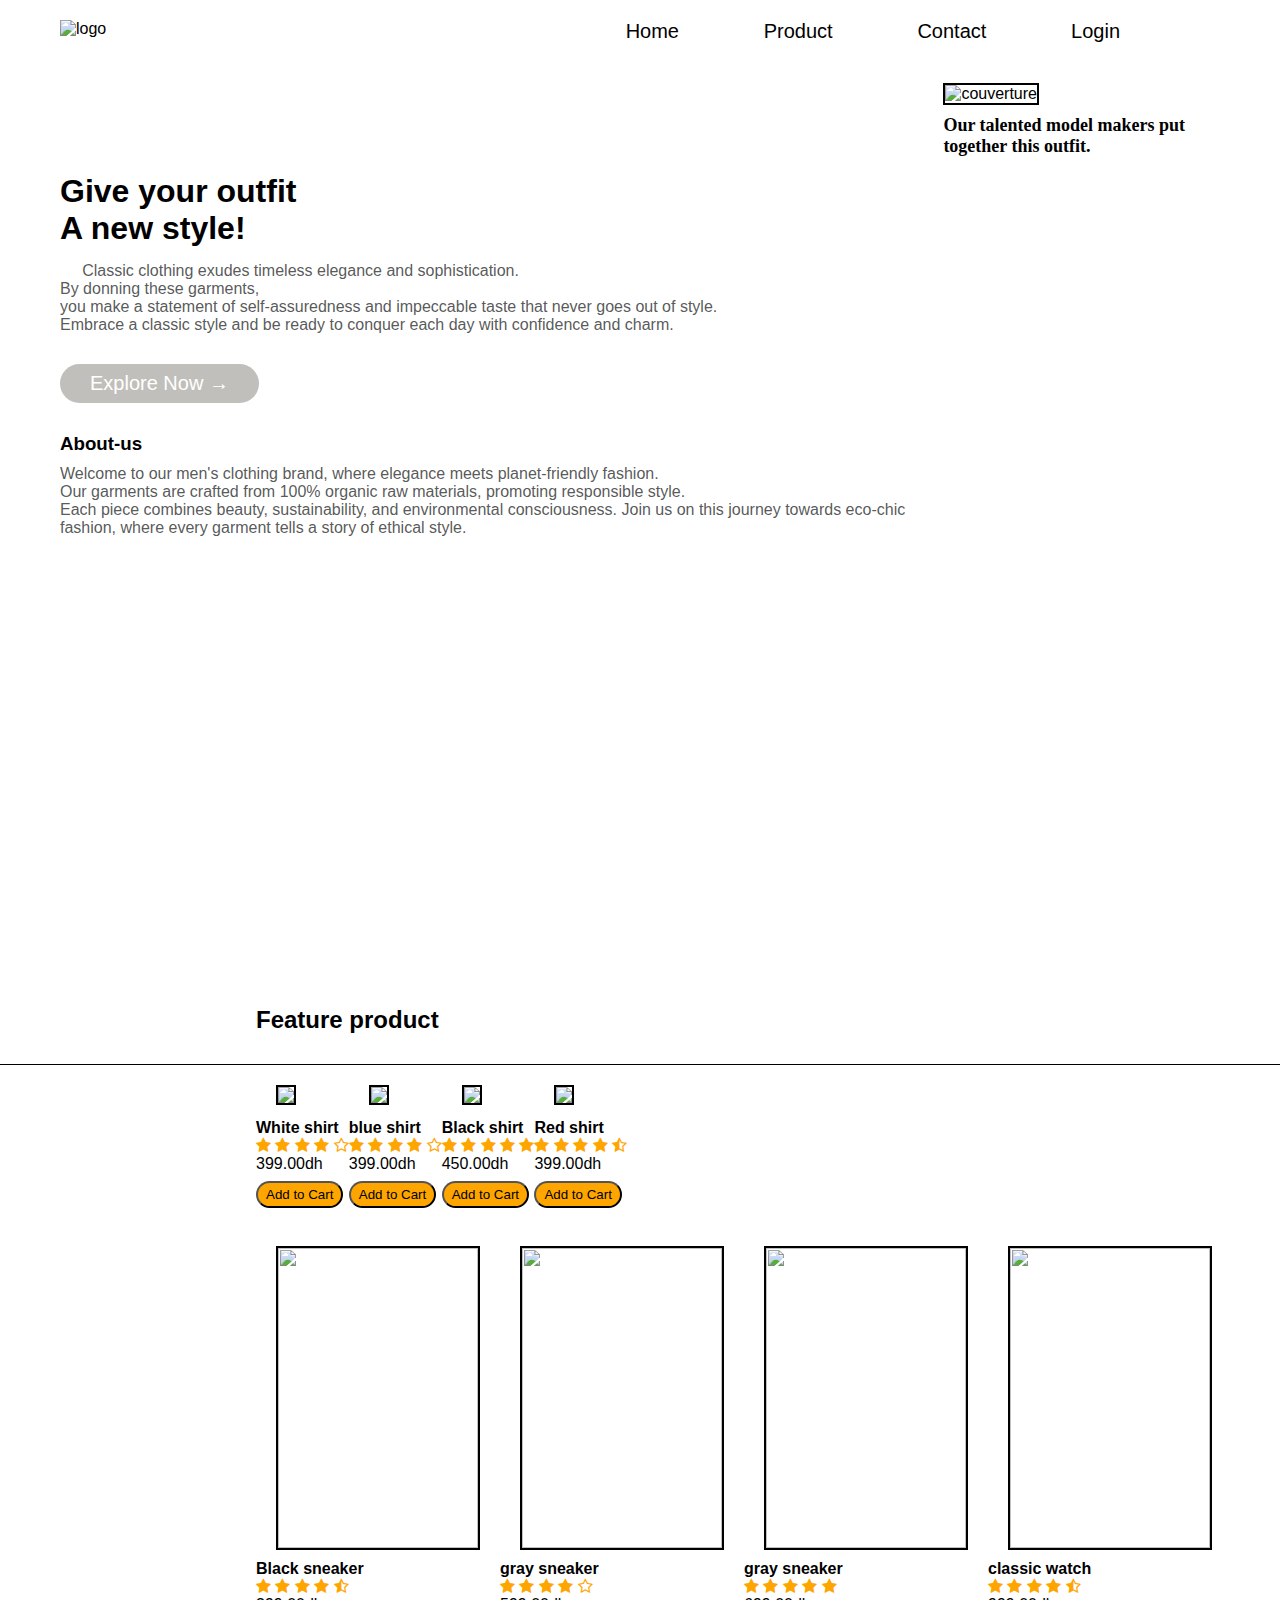
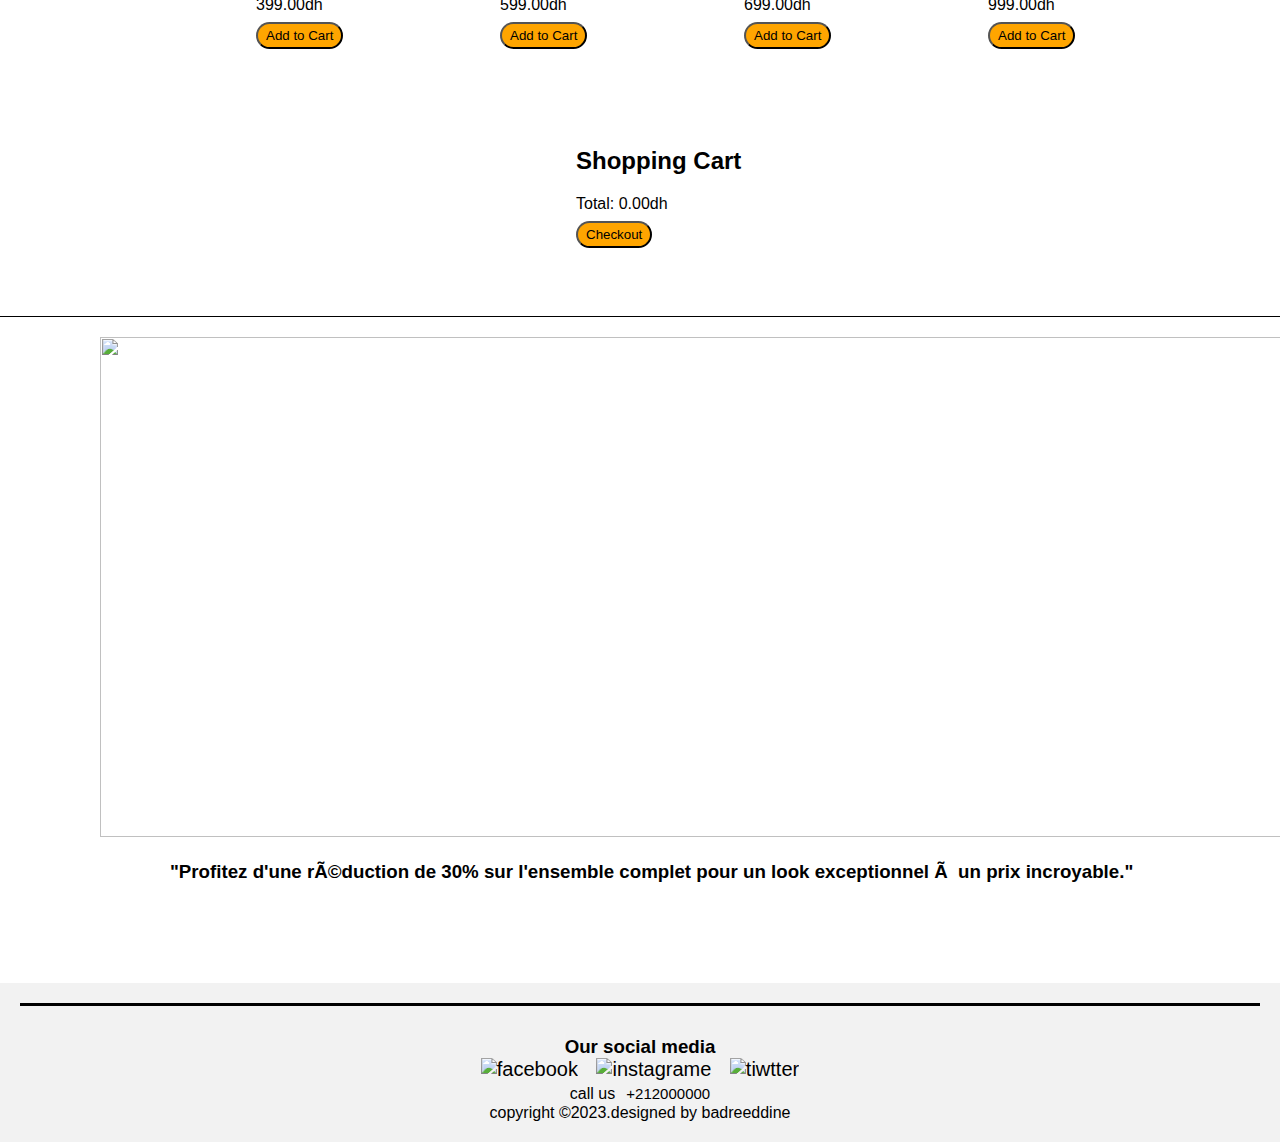
==== index.html @ c43c3fb3 "Update and rename Home.html to index.html" ====
<!DOCTYPE html>
<html>
    <head>
        <meta charset="ultf-8">
        <title>B&H store</title>
        <link rel="stylesheet" href="style.css">
        <link rel="stylesheet" href="https://cdnjs.cloudflare.com/ajax/libs/font-awesome/4.7.0/css/font-awesome.min.css">
    </head>
    
    <body>
        <div class="navbar">
            <div class="logo">
                <img src="images/CLASSE.png" alt="logo" width="100px" height="120px">
            </div>
            <nav>
                <ul>
                    <li><a href="">Home</a></li>
                    <li><a href="#product">Product</a></li>
                    <li><a href="contact.html">Contact</a></li>
                    <li><a href="login.html">Login</a></li>
                </ul>
            </nav>
        </div>
        <!----navbar---->
<div class="home-page">
    <div class="mots">
        <h1>Give your outfit<br> A new style!</h1>
    <p>&nbsp;&nbsp;&nbsp;&nbsp;&nbsp;Classic clothing exudes timeless elegance and sophistication.<br>
        By donning these garments, <br>
        you make a statement of self-assuredness and impeccable taste that never goes out of style. <br>
        Embrace a classic style and be ready to conquer each day with confidence and charm.
    </p>
    <a href=""class="btn">Explore Now    &#8594;</a>
    <h3>About-us</h3>
    <p>Welcome to our men's clothing brand, where elegance meets planet-friendly fashion. <br>Our garments are crafted from 100% organic raw materials, promoting responsible style. <br>Each piece combines beauty, sustainability, and environmental consciousness. Join us on this journey towards eco-chic fashion, where every garment tells a story of ethical style.</p>
    </div>
    
       
       
        <div class="couverture">
             <img src="images/couverture.jpg" alt="couverture" width="600px" height="540px">
             <h4>Our talented model makers put together this outfit.</h4>
        </div>          
</div>     
<div class="youtube">
    <iframe width="760" height="315" src="https://www.youtube.com/embed/HvXWVmmdtbU?si=tMx11uzaML3us2uV" title="YouTube video player" frameborder="0" allow="accelerometer; autoplay; clipboard-write; encrypted-media; gyroscope; picture-in-picture; web-share" allowfullscreen></iframe>
</div>
                   <!---feature product-->
           <div class="small-contenaire">
            <h2 id="product">Feature product</h2>
            <div class="tout-chemise">
            <div class="les-chemises">
                <img src="images/chemise blanche.jpeg" >
                <h4>White shirt</h4>
                <div class="rating">
                    <i class="fa fa-star" aria-hidden="true"></i>
                    <i class="fa fa-star" aria-hidden="true"></i>
                    <i class="fa fa-star" aria-hidden="true"></i>
                    <i class="fa fa-star" aria-hidden="true"></i>
                    <i class="fa fa-star-o" aria-hidden="true"></i>
                </div>
                <p>399.00dh</p>
                <button class="add-to-cart" data-name="White shirt" data-price="399.00">Add to Cart</button>
            </div>
                <div class="les-chemises">
                    <img src="images/chemise bleue.jpeg" >
                    <h4>blue shirt</h4>
                    <div class="rating">
                        <i class="fa fa-star" aria-hidden="true"></i>
                        <i class="fa fa-star" aria-hidden="true"></i>
                        <i class="fa fa-star" aria-hidden="true"></i>
                        <i class="fa fa-star" aria-hidden="true"></i>
                        <i class="fa fa-star-o" aria-hidden="true"></i>
                    </div>
                    <p>399.00dh</p>
                    <button class="add-to-cart" data-name="blue shirt" data-price="399.00">Add to Cart</button>
                   </div>
                    <div class="les-chemises">
                        <img src="images/chemise noir.jpeg"  >
                        <h4>Black shirt</h4>
                        <div class="rating">
                            <i class="fa fa-star" aria-hidden="true"></i>
                            <i class="fa fa-star" aria-hidden="true"></i>
                            <i class="fa fa-star" aria-hidden="true"></i>
                            <i class="fa fa-star" aria-hidden="true"></i>
                            <i class="fa fa-star" aria-hidden="true"></i>
                        </div>
                        <p>450.00dh</p>
                        <button class="add-to-cart" data-name="Black shirt" data-price="450.00">Add to Cart</button>
                    </div>
                        <div class="les-chemises">
                            <img src="images/chemise rouge.jpeg" >
                            <h4>Red shirt</h4>
                            <div class="rating">
                                <i class="fa fa-star" aria-hidden="true"></i>
                                <i class="fa fa-star" aria-hidden="true"></i>
                                <i class="fa fa-star" aria-hidden="true"></i>
                                <i class="fa fa-star" aria-hidden="true"></i>
                                <i class="fa fa-star-half-o" aria-hidden="true"></i>
                            </div>
                            <p>399.00dh</p>
                            <button class="add-to-cart" data-name="Red shirt" data-price="399.00">Add to Cart</button>
                         </div>
                    </div>
                </div>   


                <div class="tout-chemise2">
                    <div class="les-chemises">
                            <img src="images/product-2.jpg" width="200px" height="300px" >
                            <h4>Black sneaker</h4>
                            <div class="rating">
                                <i class="fa fa-star" aria-hidden="true"></i>
                                <i class="fa fa-star" aria-hidden="true"></i>
                                <i class="fa fa-star" aria-hidden="true"></i>
                                <i class="fa fa-star" aria-hidden="true"></i>
                                <i class="fa fa-star-half-o" aria-hidden="true"></i>
                            </div>
                            <p>399.00dh</p>
                            <button class="add-to-cart" data-name="Black sneaker" data-price="399.00">Add to Cart</button>
                         </div>
                         <div class="les-chemises">
                            <img src="images/product-5.jpg" width="200px" height="300px" >
                            <h4>gray sneaker</h4>
                            <div class="rating">
                                <i class="fa fa-star" aria-hidden="true"></i>
                                <i class="fa fa-star" aria-hidden="true"></i>
                                <i class="fa fa-star" aria-hidden="true"></i>
                                <i class="fa fa-star" aria-hidden="true"></i>
                                <i class="fa fa-star-o" aria-hidden="true"></i>
                            </div>
                            <p>599.00dh</p>
                            <button class="add-to-cart" data-name="gray sneaker" data-price="599.00">Add to Cart</button>
                         </div>
                         <div class="les-chemises">
                            <img src="images/product-11.jpg" width="200px" height="300px" >
                            <h4>gray sneaker</h4>
                            <div class="rating">
                                <i class="fa fa-star" aria-hidden="true"></i>
                                <i class="fa fa-star" aria-hidden="true"></i>
                                <i class="fa fa-star" aria-hidden="true"></i>
                                <i class="fa fa-star" aria-hidden="true"></i>
                                <i class="fa fa-star" aria-hidden="true"></i>
                            </div>
                            <p>699.00dh</p>
                            <button class="add-to-cart" data-name="gray sneaker" data-price="699.00">Add to Cart</button>
                         </div>
                         <div class="les-chemises">
                            <img src="images/product-9.jpg" width="200px" height="300px">
                            <h4>classic watch</h4>
                            <div class="rating">
                                <i class="fa fa-star" aria-hidden="true"></i>
                                <i class="fa fa-star" aria-hidden="true"></i>
                                <i class="fa fa-star" aria-hidden="true"></i>
                                <i class="fa fa-star" aria-hidden="true"></i>
                                <i class="fa fa-star-half-o" aria-hidden="true"></i>
                            </div>
                            <p>999.00dh</p>
                            <button class="add-to-cart" data-name="classic watch" data-price="999.00">Add to Cart</button>
                         </div>
                </div>
                <div class="lacart">
                <div id="cart">
                    <h2>Shopping Cart</h2>
                    <ul id="cart-items">
                      <!-- Les articles ajoutés au panier seront affichés ici -->
                    </ul>
                    <p>Total: <span id="cart-total">0.00dh</span></p>
                    <button id="checkout-button">Checkout</button>
                  </div>
                </div>
                  
                <!---special offer-->
           <div class="big-photo">
               <img src="images/IMG-20230920-WA0000.jpg" height="500px" width="1200px">
               <h3>"Profitez d'une réduction de 30% sur l'ensemble complet pour un look exceptionnel à un prix incroyable."</h3>
           </div>
           <script>
            // Récupérer les boutons "Add to Cart"
            var addToCartButtons = document.querySelectorAll(".add-to-cart");
          
            // Récupérer les éléments du panier
            var cartItems = document.getElementById("cart-items");
            var cartTotal = document.getElementById("cart-total");
          
            // Initialiser le panier
            var cart = [];
          
            // Fonction pour ajouter un article au panier
            function addToCart(name, price) {
              cart.push({ name: name, price: price });
              updateCart();
            }
          
            // Fonction pour mettre à jour l'affichage du panier
            function updateCart() {
              cartItems.innerHTML = "";
              var total = 0;
          
              cart.forEach(function (item) {
                var listItem = document.createElement("li");
                listItem.textContent = item.name + " - " + item.price + "dh";
                cartItems.appendChild(listItem);
                total += parseFloat(item.price);
              });
          
              cartTotal.textContent = total.toFixed(2) + "dh";
            }
          
            // Ajouter un écouteur d'événement pour chaque bouton "Add to Cart"
            addToCartButtons.forEach(function (button) {
              button.addEventListener("click", function () {
                var name = button.getAttribute("data-name");
                var price = button.getAttribute("data-price");
                addToCart(name, price);
              });
            });
          </script>
               
    </body>
<!---the footre part-->
    <footer>
        
        <div class="social">
            <h3>Our social media</h3>
            <div class="link">
            <a href="https://facebook.com" target="_blank"><img src="https://upload.wikimedia.org/wikipedia/en/0/04/Facebook_f_logo_%282021%29.svg" alt="facebook" width="40" height="40"></a>
            <a href="https://instagram.com/" target="_blank"><img src="https://upload.wikimedia.org/wikipedia/commons/a/a5/Instagram_icon.png" alt="instagrame" width="40" height="40"></a>
            <a href="https://twitter.com/" target="_blank"><img src="https://www.olivier-corneloup.com/site/wp-content/uploads/2015/02/Twitter_logo_blue1.png" alt="tiwtter" width="40" height="40"></a>
        </div>
    </div>
            
            <p>call us<a href="tel:+2120000000">&nbsp;&nbsp;<span id="nom">+212000000</span></a></p>
            <p>copyright &copy;2023.designed by badreeddine</p>
        
    
    </footer>
</html>
---- style.css ----
*{
    padding: 0;
    margin: 0;
    font-family:'poppins',sans-serif;
}
.navbar{
    display: flex;
    justify-content: space-between;
    margin-top: 20px;
    
    padding-bottom: 40px;
}
.navbar img{
    object-fit: cover;
    padding-left: 60px;
}
nav , li{
    display: inline-block;
    justify-content: space-evenly;
    margin-right: 80px;
    list-style-type: none;
    font-size: 17px;
    color: rgb(166, 170, 173);
}
/*navbar syle------------------*/
.home-page{
    display: flex;
    padding-left: 60px;
    padding-right: 60px;
    justify-content: space-between;
    
    
}
.mots{
    padding-top: 90px;
}
.mots h1{
    padding-bottom: 15px;
}
.mots p{
    font-size: 16px;
    color: rgba(35, 37, 37, 0.773);
}
.mots h3{
    padding-bottom: 10px;
}
.btn{
    display: inline-block;
    background: rgb(193, 191, 187);
    color: white;
    padding: 8px 30px;
    margin: 30px 0;
    border-radius: 20px;
    transition: background 0.5s;
}
.btn:hover{
    background: #537be0;
    color: white;
}
.couverture img{
    object-fit: cover;
    border: 2px solid black;
    
}
.couverture h4{
    padding-top: 10px;
    font-size: 18px;
    font-family: 'Times New Roman', Times, serif;
}
a{
    text-decoration:none;
    color: black;
    font-size: 20px;
}
a:hover{
    color:#00bcd4;
}
/*feature product*/
.small-contenaire h2{
    padding-top: 100px;
    padding-bottom: 30px;
    padding-left: 20%;
    border-bottom: 1px solid #000;
}
.tout-chemise{
    display: flex;
    padding: 10px 20px;
    padding-left: 20%;
}
.les-chemises img{
    border: 2px solid black;
    margin: 10px 20px;
    transition: transform 0.5s;
}
.les-chemises img:hover{
    transform: translateY(-5px);
}

.rating i{
    color: orange;
}
/*spacial offer*/
.big-photo img{
    padding-top: 20px;
    padding-left: 100px; 
}
.big-photo h3{
    padding-left: 170px;
    padding-bottom: 100px;
    padding-top: 20px;
}
.tout-chemise2{
    display: flex;
    padding: 10px 20px;
    padding-left: 20%;
   
}
/* shopint cart*/
.lacart{
    padding-top: 80px;
    padding-bottom: 60px;
    padding-left: 45%;
    padding-right: 30%;
    display: flex;
    flex-direction: row;
    border-bottom: 1px solid #000;
}
button{
    color: black;
    background-color: orange;
    border-radius: 20px;
    padding: 4px 8px;
    margin: 8px 0;
}

.lacart P{
    padding-top: 20px;
}
/* Style de base pour le footer */
footer {
    background-color: #f2f2f2; 
    padding: 20px; 
    text-align: center; 
    
}

/* Style de la ligne colorée en noir */
footer::before {
    content: "";
    display: block; 
    height: 3px; 
    background-color: #000; 
    margin-bottom: 10px; 
}

.end{
    display: flex;
    justify-content: center;
}
.social{
    display: inline-block;
    padding-top: 20px;
    padding-bottom: 0px;
    padding-left: 0px;

}
.social a{
    margin: 0 7px;
}
#nom{
    font-size: 15px;
}
.youtube{
    padding-top: 50px;
    padding-left: 30%;
}
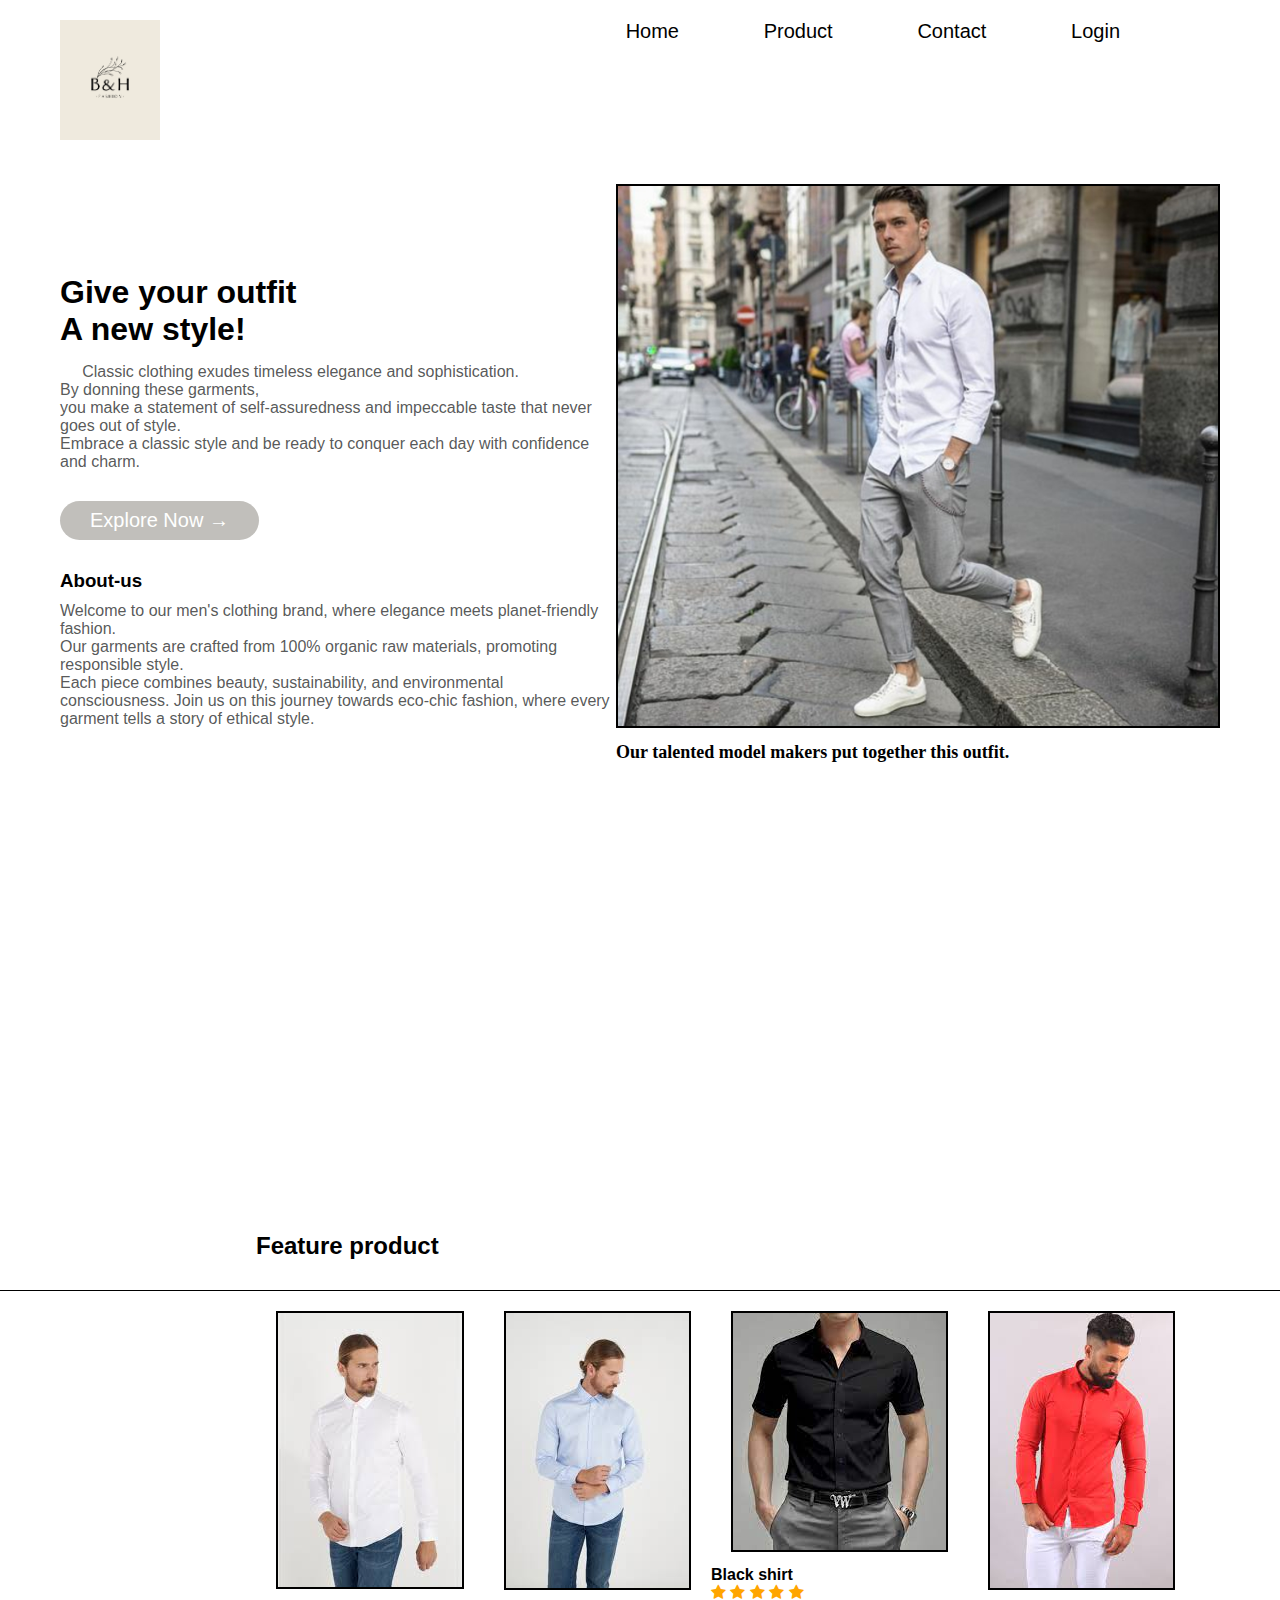
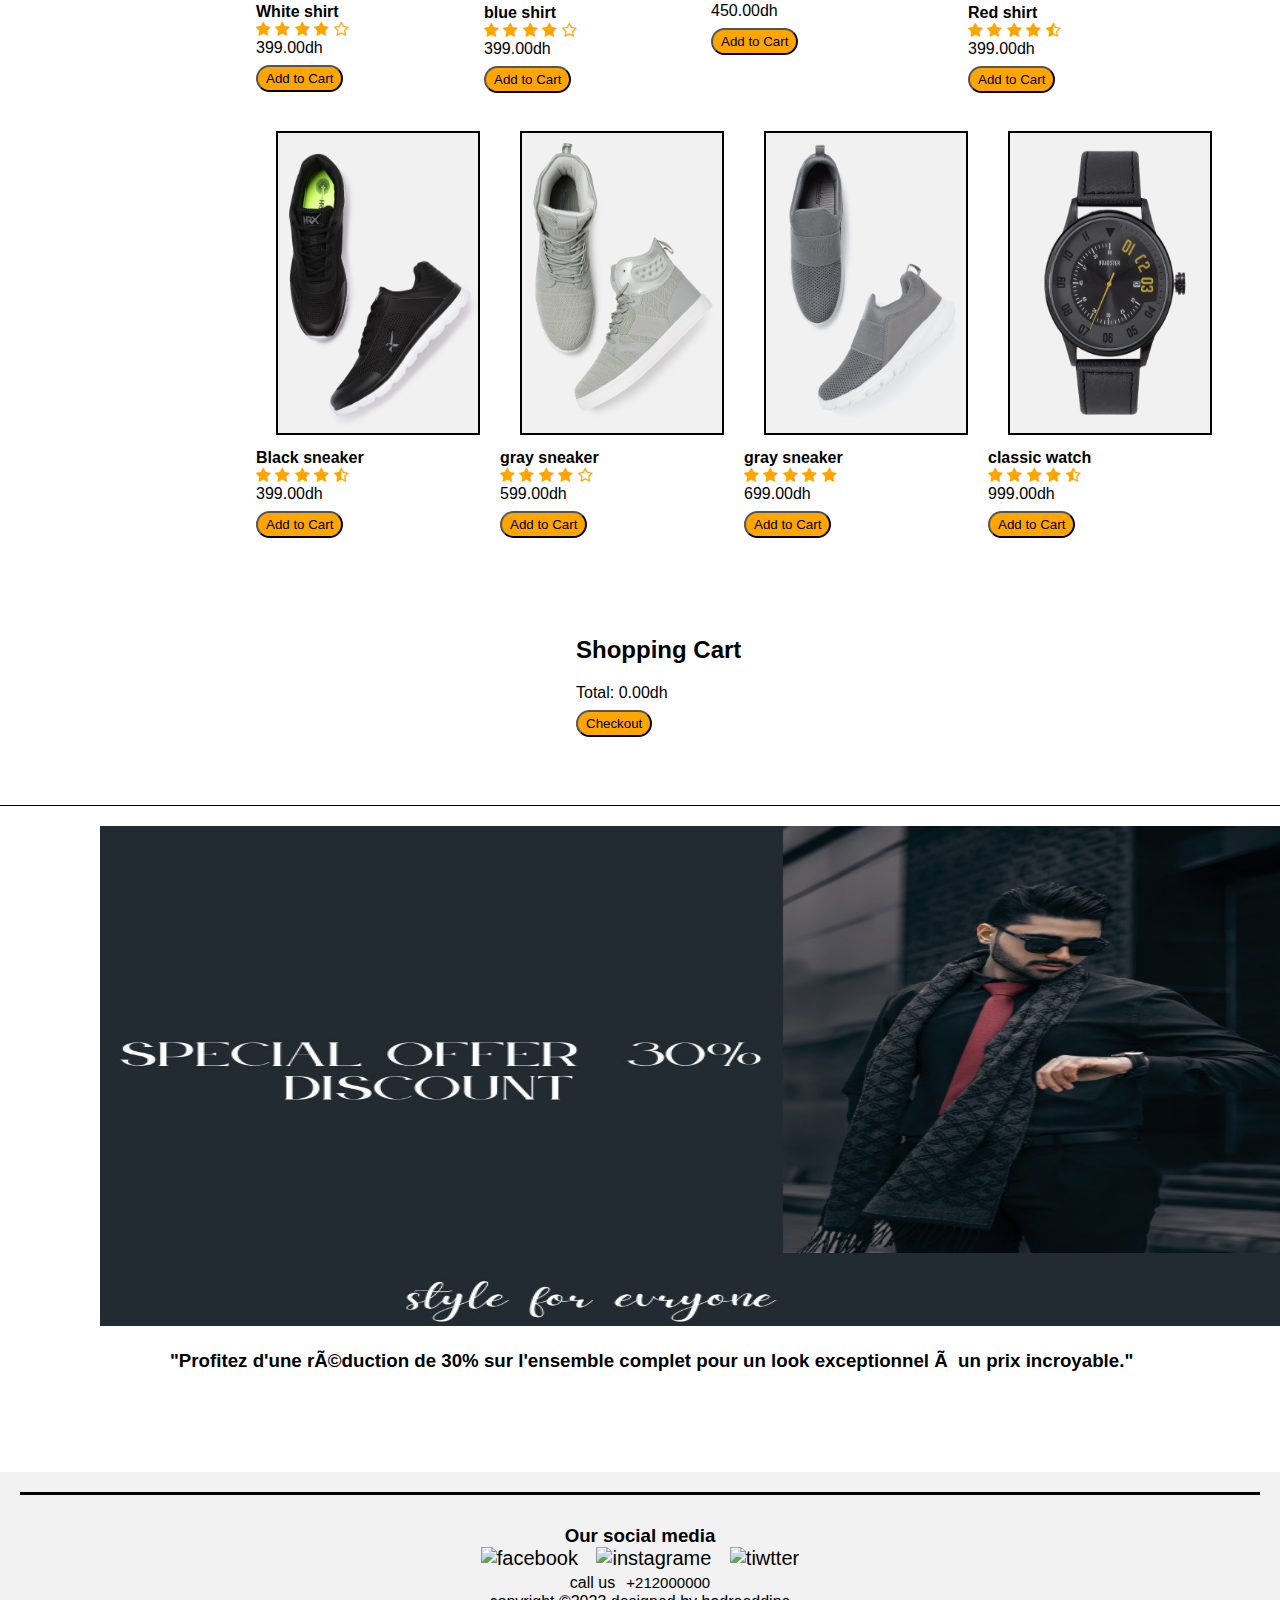
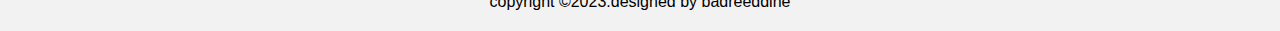
==== commit ac6b45d9: "Update index.html" ====
--- a/index.html
+++ b/index.html
@@ -5,12 +5,13 @@
         <title>B&H store</title>
         <link rel="stylesheet" href="style.css">
         <link rel="stylesheet" href="https://cdnjs.cloudflare.com/ajax/libs/font-awesome/4.7.0/css/font-awesome.min.css">
+         <link rel="icon" href="favicon-32x32.png" type="imag/x-icon">
     </head>
     
     <body>
         <div class="navbar">
             <div class="logo">
-                <img src="images/CLASSE.png" alt="logo" width="100px" height="120px">
+                <img src="CLASSE.png" alt="logo" width="100px" height="120px">
             </div>
             <nav>
                 <ul>
@@ -38,7 +39,7 @@
        
        
         <div class="couverture">
-             <img src="images/couverture.jpg" alt="couverture" width="600px" height="540px">
+             <img src="couverture.jpg" alt="couverture" width="600px" height="540px">
              <h4>Our talented model makers put together this outfit.</h4>
         </div>          
 </div>     
@@ -50,7 +51,7 @@
             <h2 id="product">Feature product</h2>
             <div class="tout-chemise">
             <div class="les-chemises">
-                <img src="images/chemise blanche.jpeg" >
+                <img src="chemise blanche.jpeg" >
                 <h4>White shirt</h4>
                 <div class="rating">
                     <i class="fa fa-star" aria-hidden="true"></i>
@@ -63,7 +64,7 @@
                 <button class="add-to-cart" data-name="White shirt" data-price="399.00">Add to Cart</button>
             </div>
                 <div class="les-chemises">
-                    <img src="images/chemise bleue.jpeg" >
+                    <img src="chemise bleue.jpeg" >
                     <h4>blue shirt</h4>
                     <div class="rating">
                         <i class="fa fa-star" aria-hidden="true"></i>
@@ -76,7 +77,7 @@
                     <button class="add-to-cart" data-name="blue shirt" data-price="399.00">Add to Cart</button>
                    </div>
                     <div class="les-chemises">
-                        <img src="images/chemise noir.jpeg"  >
+                        <img src="chemise noir.jpeg"  >
                         <h4>Black shirt</h4>
                         <div class="rating">
                             <i class="fa fa-star" aria-hidden="true"></i>
@@ -89,7 +90,7 @@
                         <button class="add-to-cart" data-name="Black shirt" data-price="450.00">Add to Cart</button>
                     </div>
                         <div class="les-chemises">
-                            <img src="images/chemise rouge.jpeg" >
+                            <img src="chemise rouge.jpeg" >
                             <h4>Red shirt</h4>
                             <div class="rating">
                                 <i class="fa fa-star" aria-hidden="true"></i>
@@ -107,7 +108,7 @@
 
                 <div class="tout-chemise2">
                     <div class="les-chemises">
-                            <img src="images/product-2.jpg" width="200px" height="300px" >
+                            <img src="product-2.jpg" width="200px" height="300px" >
                             <h4>Black sneaker</h4>
                             <div class="rating">
                                 <i class="fa fa-star" aria-hidden="true"></i>
@@ -120,7 +121,7 @@
                             <button class="add-to-cart" data-name="Black sneaker" data-price="399.00">Add to Cart</button>
                          </div>
                          <div class="les-chemises">
-                            <img src="images/product-5.jpg" width="200px" height="300px" >
+                            <img src="product-5.jpg" width="200px" height="300px" >
                             <h4>gray sneaker</h4>
                             <div class="rating">
                                 <i class="fa fa-star" aria-hidden="true"></i>
@@ -133,7 +134,7 @@
                             <button class="add-to-cart" data-name="gray sneaker" data-price="599.00">Add to Cart</button>
                          </div>
                          <div class="les-chemises">
-                            <img src="images/product-11.jpg" width="200px" height="300px" >
+                            <img src="product-11.jpg" width="200px" height="300px" >
                             <h4>gray sneaker</h4>
                             <div class="rating">
                                 <i class="fa fa-star" aria-hidden="true"></i>
@@ -146,7 +147,7 @@
                             <button class="add-to-cart" data-name="gray sneaker" data-price="699.00">Add to Cart</button>
                          </div>
                          <div class="les-chemises">
-                            <img src="images/product-9.jpg" width="200px" height="300px">
+                            <img src="product-9.jpg" width="200px" height="300px">
                             <h4>classic watch</h4>
                             <div class="rating">
                                 <i class="fa fa-star" aria-hidden="true"></i>
@@ -172,7 +173,7 @@
                   
                 <!---special offer-->
            <div class="big-photo">
-               <img src="images/IMG-20230920-WA0000.jpg" height="500px" width="1200px">
+               <img src="IMG-20230920-WA0000.jpg" height="500px" width="1200px">
                <h3>"Profitez d'une réduction de 30% sur l'ensemble complet pour un look exceptionnel à un prix incroyable."</h3>
            </div>
            <script>
